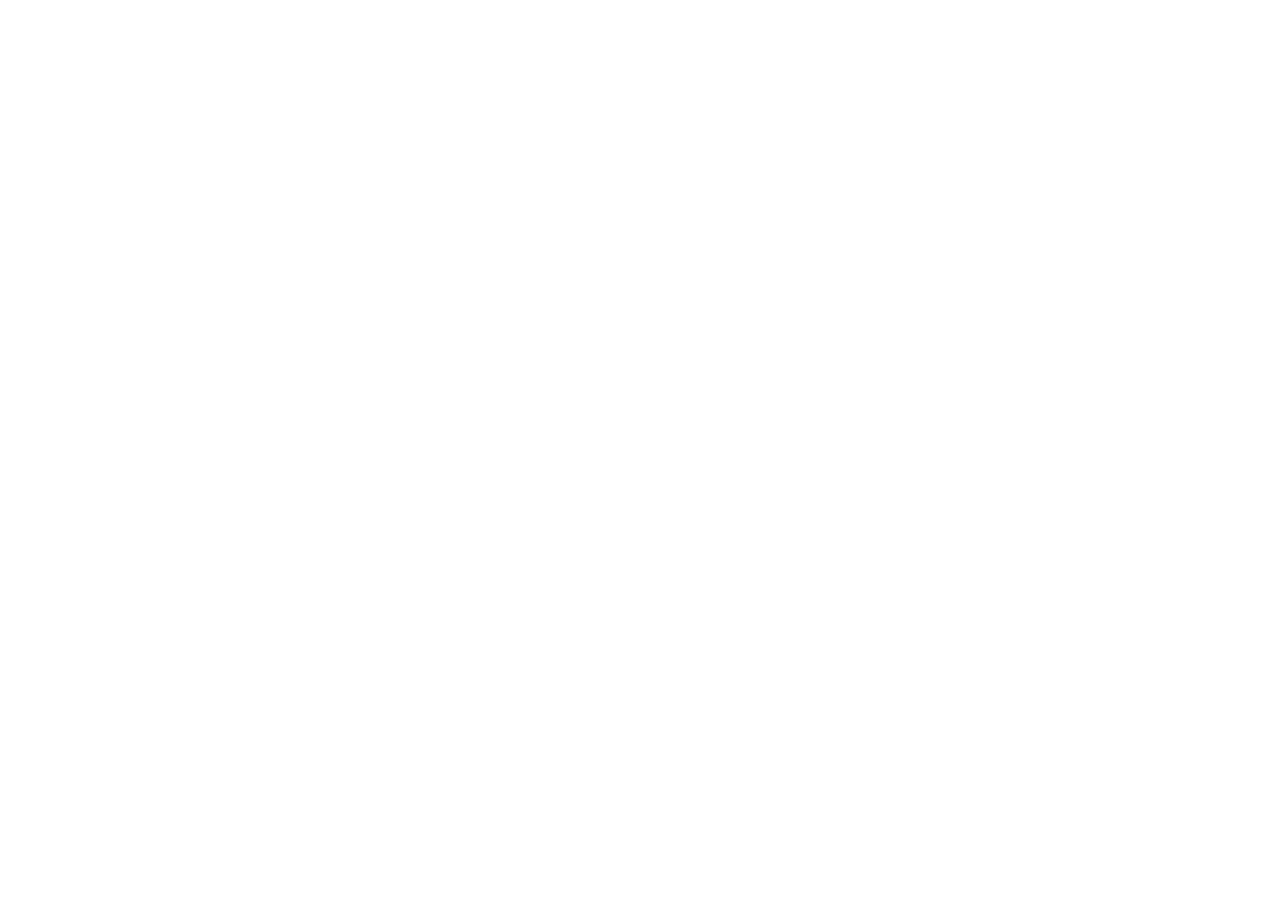
==== events.html @ 87c6c7a4 "continuité du projet et création de la seconde page." ====
<!DOCTYPE html>
<html lang="en">
<head>
    <meta charset="UTF-8">
    <meta http-equiv="X-UA-Compatible" content="IE=edge">
    <meta name="viewport" content="width=device-width, initial-scale=1.0">
    <title>Evénements à venir</title>
    <meta name="description" content="Bienvenue sur le site de l'association Royal Card Gaming, association vendéenne de jeu de carte à jouer et à collectionner sur le thème de Yu-Gi-Oh!">
    <link rel="stylesheet" href="bootstrap.min.css">
    <link rel="stylesheet" href="reset.css">
    <link rel="stylesheet" href="events.css">
    <link rel="stylesheet" href="https://cdnjs.cloudflare.com/ajax/libs/font-awesome/4.7.0/css/font-awesome.min.css">
    <link href="https://fonts.googleapis.com/css2?family=Raleway:wght@200;400;600&display=swap" rel="stylesheet">
    <link rel="icon" type="image/png" href="img/logo rcg.png">
</head>
<body>
    
</body>
</html>
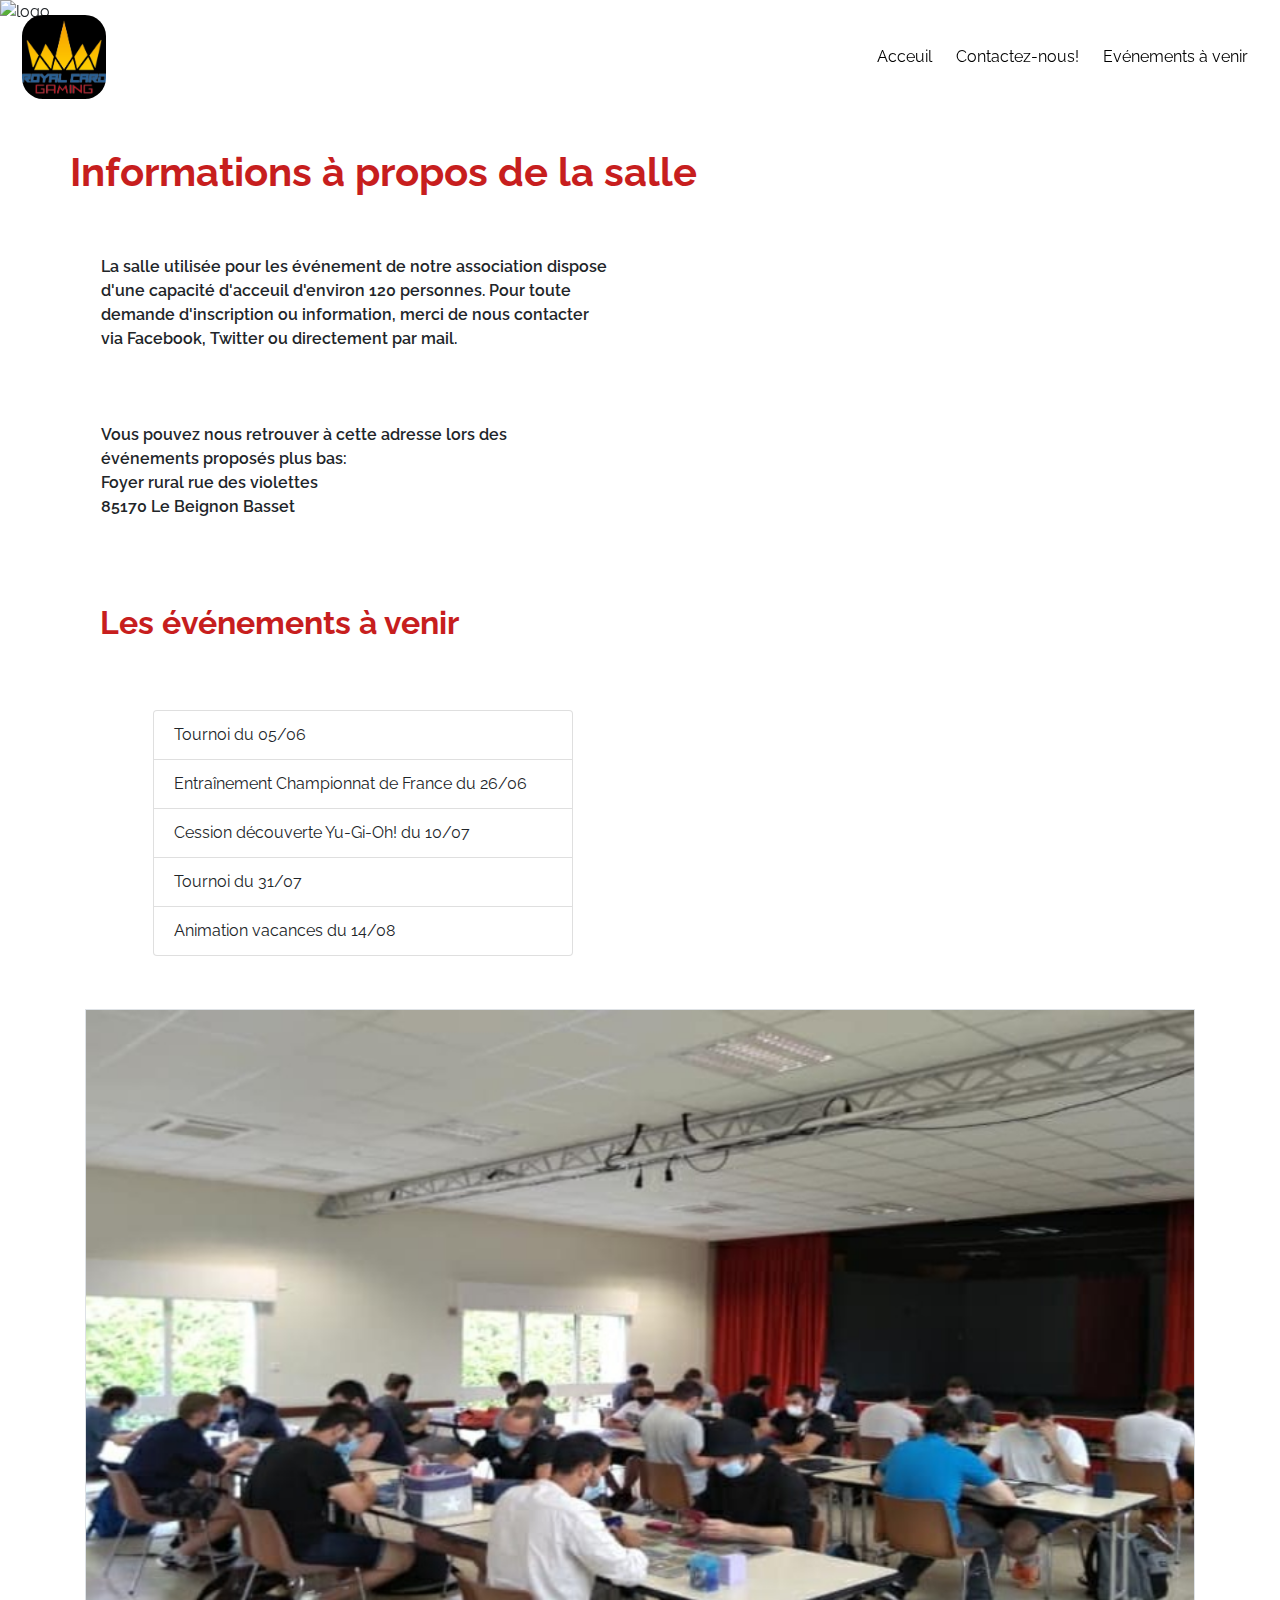
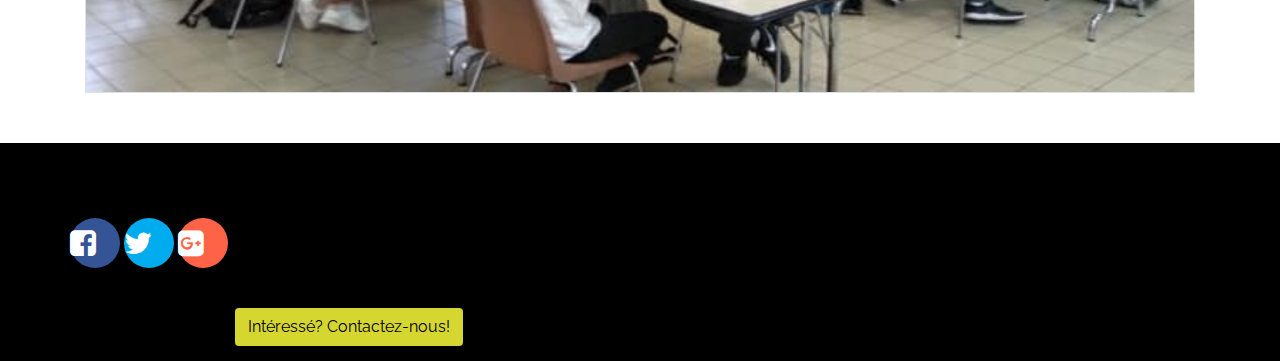
==== commit bf7711b0: "finalisation de la page événements à venir" ====
--- a/events.html
+++ b/events.html
@@ -7,6 +7,7 @@
     <title>Evénements à venir</title>
     <meta name="description" content="Bienvenue sur le site de l'association Royal Card Gaming, association vendéenne de jeu de carte à jouer et à collectionner sur le thème de Yu-Gi-Oh!">
     <link rel="stylesheet" href="bootstrap.min.css">
+    <link rel="stylesheet" href="bootstrap-caroussel.min.css">
     <link rel="stylesheet" href="reset.css">
     <link rel="stylesheet" href="events.css">
     <link rel="stylesheet" href="https://cdnjs.cloudflare.com/ajax/libs/font-awesome/4.7.0/css/font-awesome.min.css">
@@ -14,6 +15,89 @@
     <link rel="icon" type="image/png" href="img/logo rcg.png">
 </head>
 <body>
-    
+
+    <!-- header -->
+
+    <header class="container-fluid header">
+        <a href="#"><img class="header__logo" src="img/logo rcg.png" alt="logo"></a>
+        <img class="header__background" src="img/header.jpg" alt="logo">
+        <nav class="header__nav">
+            <a class="header__link" href="index.html">Acceuil</a>
+            <a class="header__link" href="#contact">Contactez-nous!</a>
+            <a class="header__link" href="events.html">Evénements à venir</a>
+            </nav>
+    </header>
+
+    <!-- Informations -->
+
+    <section class="container-fluid infos">
+        <div class="container">
+            <div class="row">
+                <h1 class="infos__title">Informations à propos de la salle</h1>
+                <div class="col-xs-12 col-sm-12 col-md-6 col-lg-6">
+                    <p class="infos__text">La salle utilisée pour les événement de notre association dispose d'une capacité d'acceuil d'environ 120 personnes. Pour toute demande d'inscription ou information, merci de nous contacter via Facebook, Twitter ou directement par mail.</p>
+                    <br>
+                    <p class="infos__text">Vous pouvez nous retrouver à cette adresse lors des événements proposés plus bas:<br>
+                        Foyer rural rue des violettes<br>
+                        85170 Le Beignon Basset
+                    </p>
+                </div>
+                <div class="col-xs-12 col-sm-12 col-md-6 col-lg-6">
+                    <iframe class="infos__map" src="https://www.google.com/maps/embed?pb=!1m18!1m12!1m3!1d2735.021660679379!2d-1.4237639846085093!3d46.725034279136096!2m3!1f0!2f0!3f0!3m2!1i1024!2i768!4f13.1!3m3!1m2!1s0x48042e6f5117e1e1%3A0x42a65f43f75ab5dd!2sRue%20des%20Violettes%2C%2085170%20Le%20Poir%C3%A9-sur-Vie!5e0!3m2!1sfr!2sfr!4v1653986141317!5m2!1sfr!2sfr" width="600" height="450" style="border:0;" allowfullscreen="" loading="lazy" referrerpolicy="no-referrer-when-downgrade"></iframe>
+                </div>
+            </div>
+        </div>
+    </section>
+
+    <!-- Event list -->
+
+    <section class="container">
+        <div class="col-xs-12 col-sm-12 col-md-6 col-lg-6">
+            <h2 class="event__title">Les événements à venir</h2>
+            <ul class="list-group">
+                <li class="list-group-item">Tournoi du 05/06</li>
+                <li class="list-group-item">Entraînement Championnat de France du 26/06</li>
+                <li class="list-group-item">Cession découverte Yu-Gi-Oh! du 10/07</li>
+                <li class="list-group-item">Tournoi du 31/07</li>
+                <li class="list-group-item">Animation vacances du 14/08</li>
+            </ul>
+        </div>
+    </section>
+
+    <!-- Carousel -->
+
+    <div class="container">
+        <div id="carousel" class="carousel slide border" data-ride="carousel">
+        <div class="carousel-inner">
+            <div class="carousel-item active">
+                <img class="img-fluid" src="img/salle3.jpg" alt="Intérieur">
+            </div>
+            <div class="carousel-item">
+                <img class="img-fluid" src="img/game 2.jpg" alt="Gameplay">
+            </div>
+            <div class="carousel-item">
+                <img class="img-fluid" src="img/game 3.jpg" alt="Gameplay">
+            </div>
+        </div>
+        </div>
+    </div>
+
+    <!-- footer -->
+
+    <footer class="container-fluid footer">
+        <div class="container">
+            <div class="row">
+                <div id="contact" class="social">
+                    <a href="https://www.facebook.com/Royal-Card-Gaming-115134513661123" class="link facebook"><span class="fa fa-facebook-square"></span></a>
+                    <a href="" class="link twitter"><span class="fa fa-twitter"></span></a>
+                    <a href="mailto:royalcardgaming@gmail.com" class="link google"><span class="fa fa-google-plus-square"></span></a>
+                </div>
+            </div>
+            <button class="btn btn-custom">Intéressé? Contactez-nous!</button>
+		</div>
+    </footer>
+    <script src="https://code.jquery.com/jquery-3.3.1.slim.min.js"></script>
+    <script src="https://cdnjs.cloudflare.com/ajax/libs/popper.js/1.14.3/umd/popper.min.js"></script>
+    <script src="https://stackpath.bootstrapcdn.com/bootstrap/4.1.1/js/bootstrap.min.js"></script>
 </body>
 </html>--- a/events.css
+++ b/events.css
@@ -0,0 +1,182 @@
+:root {
+    --color-blue: rgb(31, 105, 216);
+    --color-yellow: rgb(214, 214, 49);
+    --color-red: rgb(199, 30, 30);
+}
+
+body {
+    font-family: 'Raleway', sans-serif;
+}
+
+p {
+    font-weight: 600;
+}
+
+.container-fluid {
+    padding: 0;
+}
+
+/*header*/
+
+.header {
+    display: flex;
+    justify-content: space-evenly;
+    align-items: center;
+    padding: 15px;
+    position: fixed;
+    z-index: 1;
+}
+
+.header__logo {
+    width: 10%;
+    border-radius: 25%;
+}
+
+.header__background {
+    position: absolute;
+    top: 0;
+    left: 0;
+    height: 100%;
+    width: 100%; 
+    object-fit: cover;
+    object-position: center;
+    z-index: -1;
+}
+
+.header__link {
+    color: black;
+    padding: 10px;
+    font-weight: 400;
+}
+
+.header__link:hover {
+    font-style: italic;
+    font-weight: 600;
+    color: var(--color-blue)
+}
+
+.header__img {
+    width: 10%;
+    border-radius: 15%;
+}
+
+@media screen and (max-width: 800px) {
+.header {
+    height: 100px;
+    }
+.header__logo {
+    max-width: 100%;
+    width: 15%;
+}
+.header__link:hover {
+    font-weight: 400;
+    }
+}
+
+/*infos*/
+
+.infos__title {
+    padding-top: 13%;
+    text-align: center;
+    padding-bottom: 3%;
+    font-weight: bold;
+    color: var(--color-red);
+}
+
+@media screen and (max-width: 800px) {
+.infos__title {
+    padding-top: 20%;
+}
+}
+
+.infos__text {
+    padding: 3%;
+}
+
+.infos__map {
+    height: 85%;
+    width: 85%;
+    margin-left: 15%;
+}
+
+/*event list*/
+
+.list-group {
+    margin: 10%;
+}
+
+.event__title {
+    margin-top: 10%;
+    padding-bottom: 3%;
+    font-weight: bold;
+    color: var(--color-red);
+}
+
+/*carousel*/
+
+.img-fluid {
+    display: block;
+    width: 100%;
+    height: auto;
+}
+
+/*footer*/
+
+.footer {
+    margin-top: 50px;
+    background-color: black;
+}
+
+.btn-custom {
+    margin: 15px 150px;
+    background-color: var(--color-yellow);
+    color: black;
+}
+
+.btn-custom:hover {
+    font-style: italic;
+    font-weight: 600;
+    color: var(--color-blue)
+}
+
+.social {
+    padding-top: 100px;
+}
+
+a.link.facebook {
+    background: #355496;
+    display: inline-block;
+    height: 50px;
+    width: 50px;
+    border-radius: 50%;
+    color: #fff;
+    font-size: 30px;
+    transform: translateY(-50%);
+}
+a.link.twitter {
+    background-color: #00ACEE;
+    display: inline-block;
+    height: 50px;
+    width: 50px;
+    border-radius: 50%;
+    color: #fff;
+    font-size: 30px;
+    transform: translateY(-50%);
+}
+a.link.google{
+    background-color: #ff6347;
+    display: inline-block;
+    height: 50px;
+    width: 50px;
+    border-radius: 50%;
+    color: #fff;
+    font-size: 30px;
+    transform: translateY(-50%);
+}
+span{
+    padding-top:10px;
+}
+span:hover{
+    transition: 0.9s;
+    transform: rotateY(180deg);
+}